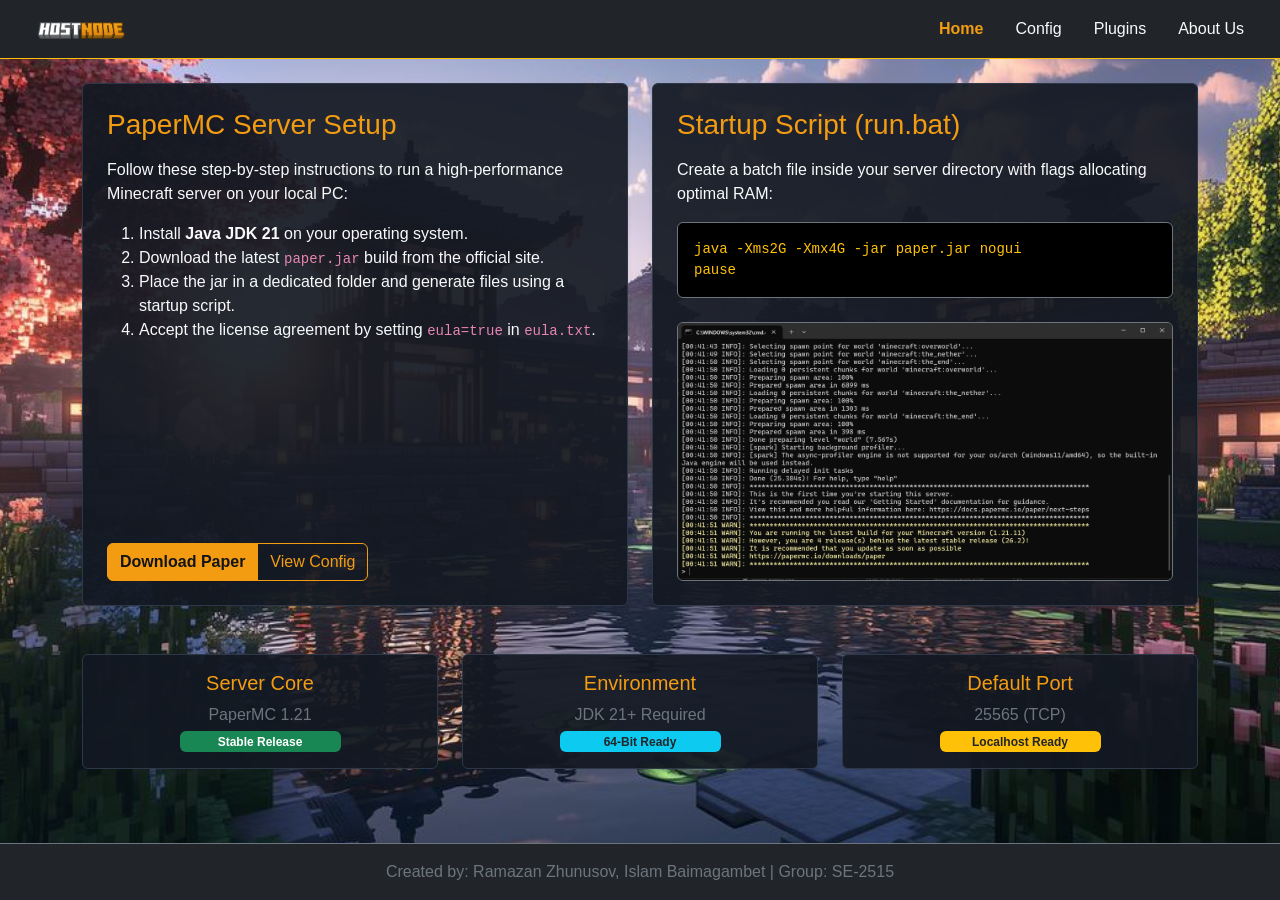
==== index.html @ d4dd26ac "Assignment 3 initial commit" ====
<!DOCTYPE html>
<html lang="en" data-bs-theme="dark">
<head>
    <meta charset="UTF-8">
    <meta name="viewport" content="width=device-width, initial-scale=1.0">
    <title>Server Setup - HostNode Minecraft</title>
    <link href="https://cdn.jsdelivr.net/npm/bootstrap@5.3.3/dist/css/bootstrap.min.css" rel="stylesheet">
    <link rel="stylesheet" href="css/style.css">
</head>
<body>

    <nav class="navbar navbar-expand-lg navbar-dark bg-dark border-bottom border-warning sticky-top px-3">
        <div class="container-fluid">
            <a class="navbar-brand text-gold fw-bold" href="index.html">
                <img src="images/logo2.png" alt="HostNode Logo" height="28" class="d-inline-block align-text-top me-2">
            </a>
            <button class="navbar-toggler" type="button" data-bs-toggle="collapse" data-bs-target="#mainNavbar" aria-controls="mainNavbar" aria-expanded="false" aria-label="Toggle navigation">
                <span class="navbar-toggler-icon"></span>
            </button>
            <div class="collapse navbar-collapse" id="mainNavbar">
                <ul class="navbar-nav ms-auto mb-2 mb-lg-0 gap-lg-3">
                    <li class="nav-item"><a class="nav-link active fw-bold text-gold" href="index.html">Home</a></li>
                    <li class="nav-item"><a class="nav-link text-light" href="config.html">Config</a></li>
                    <li class="nav-item"><a class="nav-link text-light" href="plugins.html">Plugins</a></li>
                    <li class="nav-item"><a class="nav-link text-light" href="about.html">About Us</a></li>
                </ul>
            </div>
        </div>
    </nav>

    <main class="container my-4">
        <section class="row g-4 mb-4">
            <div class="col-12 col-lg-6">
                <div class="card h-100 p-4 shadow-sm">
                    <h2 class="text-gold h3 mb-3">PaperMC Server Setup</h2>
                    <p class="text-light">Follow these step-by-step instructions to run a high-performance Minecraft server on your local PC:</p>
                    <ol class="text-light mb-3">
                        <li>Install <strong>Java JDK 21</strong> on your operating system.</li>
                        <li>Download the latest <code>paper.jar</code> build from the official site.</li>
                        <li>Place the jar in a dedicated folder and generate files using a startup script.</li>
                        <li>Accept the license agreement by setting <code>eula=true</code> in <code>eula.txt</code>.</li>
                    </ol>
                    <div class="mt-auto pt-3">
                        <div class="btn-group" role="group" aria-label="Action Buttons">
                            <a href="https://papermc.io/downloads/paper" target="_blank" class="btn btn-warning">Download Paper</a>
                            <a href="config.html" class="btn btn-outline-warning">View Config</a>
                        </div>
                    </div>
                </div>
            </div>

            <div class="col-12 col-lg-6">
                <div class="card h-100 p-4 shadow-sm">
                    <h2 class="text-gold h3 mb-3">Startup Script (run.bat)</h2>
                    <p class="text-light">Create a batch file inside your server directory with flags allocating optimal RAM:</p>
                    <pre class="bg-black text-warning p-3 rounded border border-secondary"><code>java -Xms2G -Xmx4G -jar paper.jar nogui
pause</code></pre>
                    <img src="images/console.png" alt="Server Console Output" class="img-fluid rounded border border-secondary mt-2">
                </div>
            </div>
        </section>

        <section class="row g-4 mt-lg-4">
            <div class="col-12 col-sm-6 col-lg-4">
                <div class="card h-100 p-3 text-center">
                    <h3 class="h5 text-gold">Server Core</h3>
                    <p class="text-secondary mb-1">PaperMC 1.21</p>
                    <span class="badge bg-success w-50 mx-auto">Stable Release</span>
                </div>
            </div>
            <div class="col-12 col-sm-6 col-lg-4">
                <div class="card h-100 p-3 text-center">
                    <h3 class="h5 text-gold">Environment</h3>
                    <p class="text-secondary mb-1">JDK 21+ Required</p>
                    <span class="badge bg-info text-dark w-50 mx-auto">64-Bit Ready</span>
                </div>
            </div>
            <div class="col-12 col-sm-12 col-lg-4">
                <div class="card h-100 p-3 text-center">
                    <h3 class="h5 text-gold">Default Port</h3>
                    <p class="text-secondary mb-1">25565 (TCP)</p>
                    <span class="badge bg-warning text-dark w-50 mx-auto">Localhost Ready</span>
                </div>
            </div>
        </section>
    </main>

    <footer class="bg-dark text-center py-3 border-top border-secondary mt-auto">
        <div class="container">
            <p class="text-secondary mb-0">Created by: Ramazan Zhunusov, Islam Baimagambet | Group: SE-2515</p>
        </div>
    </footer>

    <script src="https://cdn.jsdelivr.net/npm/bootstrap@5.3.3/dist/js/bootstrap.bundle.min.js"></script>
</body>
</html>
---- css/style.css ----
body {
    background-image: url('../images/fon.png');
    background-size: cover;
    background-position: center;
    background-repeat: no-repeat;
    background-attachment: fixed;
    color: #f1f2f6;
    font-family: Arial, sans-serif;
    min-height: 100vh;
    display: flex;
    flex-direction: column;
}

main {
    flex: 1;
}

.text-gold {
    color: #f39c12 !important;
}

.btn-warning {
    background-color: #f39c12 !important;
    border-color: #f39c12 !important;
    color: #121417 !important;
    font-weight: bold;
}

.btn-warning:hover {
    background-color: #e67e22 !important;
}

.btn-outline-warning {
    color: #f39c12 !important;
    border-color: #f39c12 !important;
}

.btn-outline-warning:hover {
    background-color: #f39c12 !important;
    color: #121417 !important;
}

.card, .custom-box {
    background-color: rgba(19, 24, 34, 0.92) !important;
    border: 1px solid #2d3748 !important;
}

.avatar {
    width: 120px;
    height: 120px;
    border-radius: 50%;
    border: 3px solid #f39c12;
    object-fit: cover;
}

.responsive-title {
    font-size: 2.2rem;
    color: #f39c12;
}

.responsive-text {
    font-size: 1.1rem;
    line-height: 1.6;
}

@media screen and (max-width: 991px) {
    .responsive-title {
        font-size: 1.7rem;
    }
    .responsive-text {
        font-size: 0.95rem;
    }
}

@media screen and (max-width: 575px) {
    .responsive-title {
        font-size: 1.3rem;
    }
    .responsive-text {
        font-size: 0.85rem;
    }
}

.pure-card-group {
    display: flex;
    flex-wrap: wrap;
    gap: 20px;
    margin: 20px 0;
}

.pure-card {
    flex: 1 1 calc(33.333% - 20px);
    background-color: rgba(19, 24, 34, 0.92);
    border: 1px solid #2d3748;
    border-radius: 8px;
    padding: 20px;
    box-sizing: border-box;
}

@media screen and (max-width: 991px) {
    .pure-card {
        flex: 1 1 calc(50% - 20px);
    }
}

@media screen and (max-width: 575px) {
    .pure-card {
        flex: 1 1 100%;
    }
}

.carousel-item img {
    height: 420px;
    object-fit: cover;
    border-radius: 8px;
}
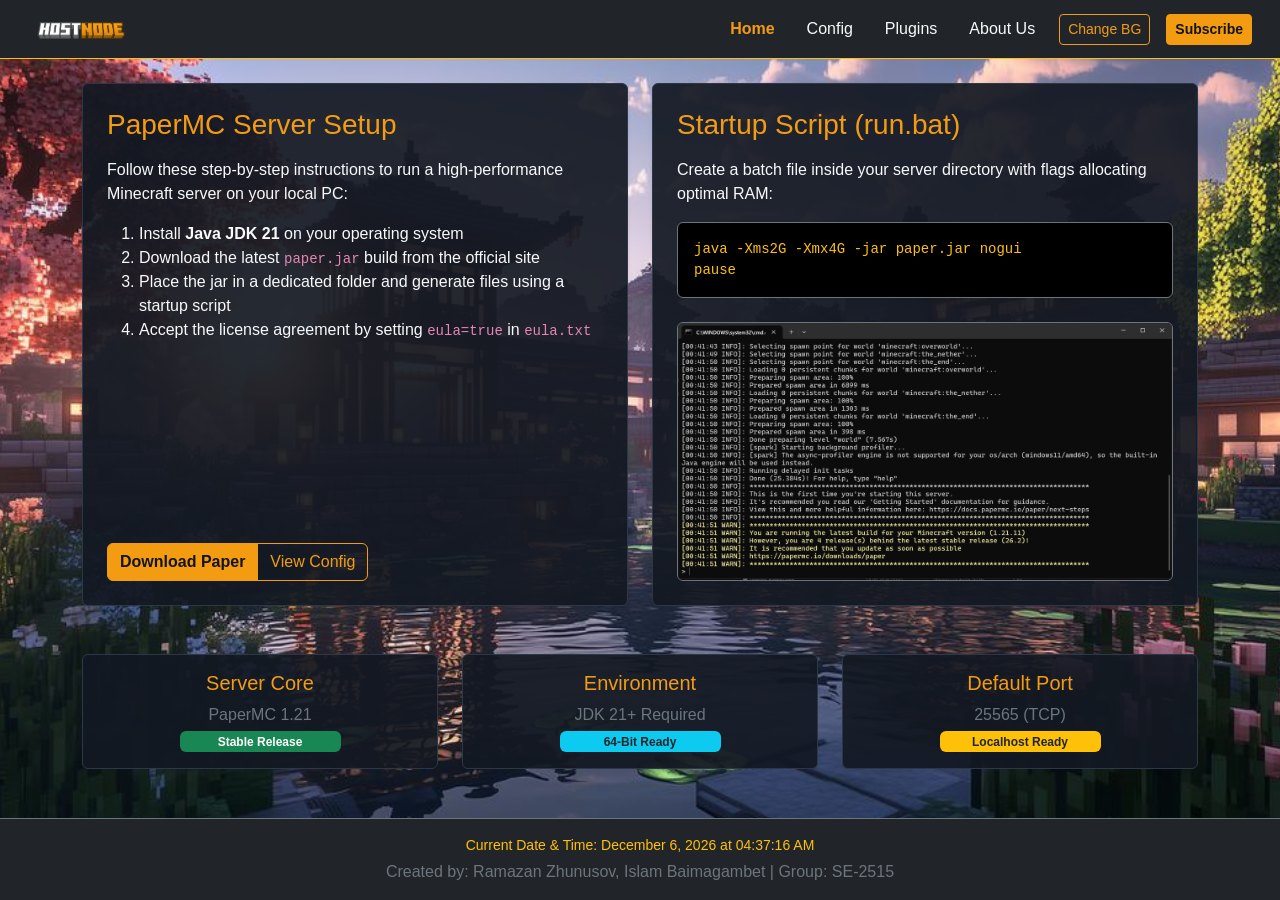
==== commit 49156ce5: "Update project for Assignment 4" ====
--- a/index.html
+++ b/index.html
@@ -18,11 +18,13 @@
                 <span class="navbar-toggler-icon"></span>
             </button>
             <div class="collapse navbar-collapse" id="mainNavbar">
-                <ul class="navbar-nav ms-auto mb-2 mb-lg-0 gap-lg-3">
+                <ul class="navbar-nav ms-auto mb-2 mb-lg-0 gap-lg-3 align-items-lg-center">
                     <li class="nav-item"><a class="nav-link active fw-bold text-gold" href="index.html">Home</a></li>
                     <li class="nav-item"><a class="nav-link text-light" href="config.html">Config</a></li>
                     <li class="nav-item"><a class="nav-link text-light" href="plugins.html">Plugins</a></li>
                     <li class="nav-item"><a class="nav-link text-light" href="about.html">About Us</a></li>
+                    <li class="nav-item"><button id="bgColorBtn" class="btn btn-outline-warning btn-sm">Change BG</button></li>
+                    <li class="nav-item"><button id="openPopupBtn" class="btn btn-warning btn-sm">Subscribe</button></li>
                 </ul>
             </div>
         </div>
@@ -35,10 +37,10 @@
                     <h2 class="text-gold h3 mb-3">PaperMC Server Setup</h2>
                     <p class="text-light">Follow these step-by-step instructions to run a high-performance Minecraft server on your local PC:</p>
                     <ol class="text-light mb-3">
-                        <li>Install <strong>Java JDK 21</strong> on your operating system.</li>
-                        <li>Download the latest <code>paper.jar</code> build from the official site.</li>
-                        <li>Place the jar in a dedicated folder and generate files using a startup script.</li>
-                        <li>Accept the license agreement by setting <code>eula=true</code> in <code>eula.txt</code>.</li>
+                        <li>Install <strong>Java JDK 21</strong> on your operating system</li>
+                        <li>Download the latest <code>paper.jar</code> build from the official site</li>
+                        <li>Place the jar in a dedicated folder and generate files using a startup script</li>
+                        <li>Accept the license agreement by setting <code>eula=true</code> in <code>eula.txt</code></li>
                     </ol>
                     <div class="mt-auto pt-3">
                         <div class="btn-group" role="group" aria-label="Action Buttons">
@@ -84,13 +86,27 @@
             </div>
         </section>
     </main>
+    <div id="popupOverlay" class="popup-overlay">
+        <div class="popup-box">
+            <button id="closePopupBtn" class="popup-close" aria-label="Close">&times;</button>
+            <h3 class="text-gold h5 mb-2">Subscribe to Updates</h3>
+            <p class="text-light small mb-3">Get notified about new PaperMC builds and optimization guides</p>
+            <form id="popupForm">
+                <input type="text" id="subEmail" class="form-control mb-3" placeholder="Enter your email...">
+                <button type="submit" class="btn btn-warning w-100">Subscribe Now</button>
+                <p id="popupMessage" class="small mt-2 mb-0 text-center"></p>
+            </form>
+        </div>
+    </div>
 
     <footer class="bg-dark text-center py-3 border-top border-secondary mt-auto">
         <div class="container">
+            <p id="currentDateTime" class="text-warning small mb-1"></p>
             <p class="text-secondary mb-0">Created by: Ramazan Zhunusov, Islam Baimagambet | Group: SE-2515</p>
         </div>
     </footer>
 
     <script src="https://cdn.jsdelivr.net/npm/bootstrap@5.3.3/dist/js/bootstrap.bundle.min.js"></script>
+    <script src="script.js"></script>
 </body>
 </html>
--- a/css/style.css
+++ b/css/style.css
@@ -1,4 +1,5 @@
 body {
+    background-color: #0f121a;
     background-image: url('../images/fon.png');
     background-size: cover;
     background-position: center;
@@ -9,6 +10,7 @@
     min-height: 100vh;
     display: flex;
     flex-direction: column;
+    transition: background-color 0.4s ease;
 }
 
 main {
@@ -113,4 +115,76 @@
     height: 420px;
     object-fit: cover;
     border-radius: 8px;
+}
+
+.faq-item {
+    border: 1px solid #2d3748;
+    border-radius: 6px;
+    margin-bottom: 10px;
+    background-color: rgba(15, 18, 26, 0.85);
+}
+
+.faq-question {
+    width: 100%;
+    text-align: left;
+    background: none;
+    border: none;
+    color: #f39c12;
+    font-weight: bold;
+    padding: 14px 16px;
+    cursor: pointer;
+    display: flex;
+    justify-content: space-between;
+    align-items: center;
+}
+
+.faq-question:hover {
+    background-color: rgba(243, 156, 18, 0.1);
+}
+
+.faq-answer {
+    max-height: 0;
+    overflow: hidden;
+    padding: 0 16px;
+    color: #f1f2f6;
+    transition: max-height 0.35s ease, padding 0.35s ease;
+}
+
+.faq-answer.open {
+    max-height: 150px;
+    padding: 0 16px 14px 16px;
+}
+
+.popup-overlay {
+    display: none;
+    position: fixed;
+    top: 0;
+    left: 0;
+    width: 100%;
+    height: 100%;
+    background-color: rgba(0, 0, 0, 0.75);
+    z-index: 2000;
+    justify-content: center;
+    align-items: center;
+}
+
+.popup-box {
+    background-color: #131822;
+    border: 2px solid #f39c12;
+    border-radius: 10px;
+    padding: 25px;
+    width: 90%;
+    max-width: 420px;
+    position: relative;
+}
+
+.popup-close {
+    position: absolute;
+    top: 10px;
+    right: 15px;
+    background: none;
+    border: none;
+    color: #f1f2f6;
+    font-size: 1.5rem;
+    cursor: pointer;
 }
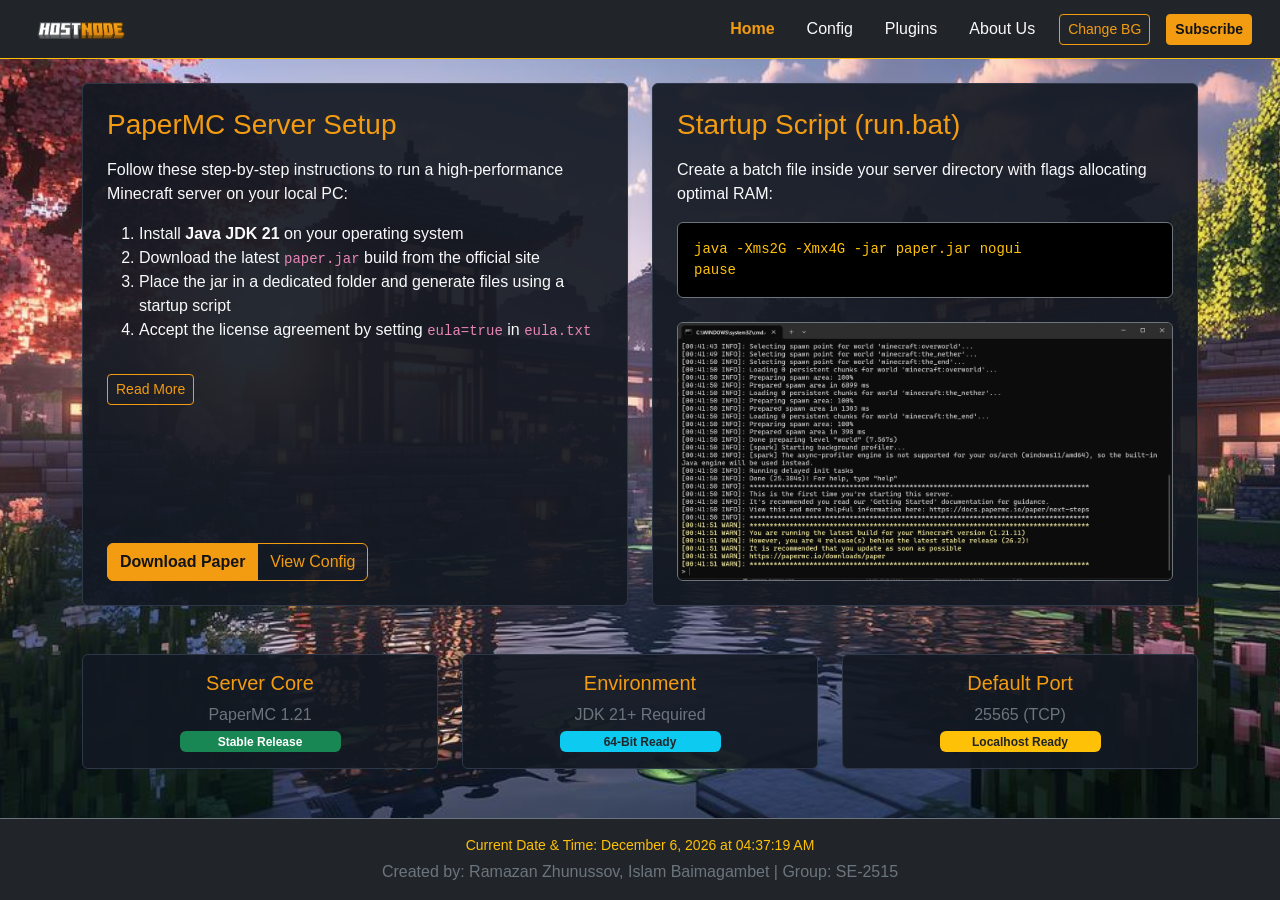
==== commit e93f22bd: "ASS5" ====
--- a/index.html
+++ b/index.html
@@ -1,112 +1,118 @@
-<!DOCTYPE html>
-<html lang="en" data-bs-theme="dark">
-<head>
-    <meta charset="UTF-8">
-    <meta name="viewport" content="width=device-width, initial-scale=1.0">
-    <title>Server Setup - HostNode Minecraft</title>
-    <link href="https://cdn.jsdelivr.net/npm/bootstrap@5.3.3/dist/css/bootstrap.min.css" rel="stylesheet">
-    <link rel="stylesheet" href="css/style.css">
-</head>
-<body>
-
-    <nav class="navbar navbar-expand-lg navbar-dark bg-dark border-bottom border-warning sticky-top px-3">
-        <div class="container-fluid">
-            <a class="navbar-brand text-gold fw-bold" href="index.html">
-                <img src="images/logo2.png" alt="HostNode Logo" height="28" class="d-inline-block align-text-top me-2">
-            </a>
-            <button class="navbar-toggler" type="button" data-bs-toggle="collapse" data-bs-target="#mainNavbar" aria-controls="mainNavbar" aria-expanded="false" aria-label="Toggle navigation">
-                <span class="navbar-toggler-icon"></span>
-            </button>
-            <div class="collapse navbar-collapse" id="mainNavbar">
-                <ul class="navbar-nav ms-auto mb-2 mb-lg-0 gap-lg-3 align-items-lg-center">
-                    <li class="nav-item"><a class="nav-link active fw-bold text-gold" href="index.html">Home</a></li>
-                    <li class="nav-item"><a class="nav-link text-light" href="config.html">Config</a></li>
-                    <li class="nav-item"><a class="nav-link text-light" href="plugins.html">Plugins</a></li>
-                    <li class="nav-item"><a class="nav-link text-light" href="about.html">About Us</a></li>
-                    <li class="nav-item"><button id="bgColorBtn" class="btn btn-outline-warning btn-sm">Change BG</button></li>
-                    <li class="nav-item"><button id="openPopupBtn" class="btn btn-warning btn-sm">Subscribe</button></li>
-                </ul>
-            </div>
-        </div>
-    </nav>
-
-    <main class="container my-4">
-        <section class="row g-4 mb-4">
-            <div class="col-12 col-lg-6">
-                <div class="card h-100 p-4 shadow-sm">
-                    <h2 class="text-gold h3 mb-3">PaperMC Server Setup</h2>
-                    <p class="text-light">Follow these step-by-step instructions to run a high-performance Minecraft server on your local PC:</p>
-                    <ol class="text-light mb-3">
-                        <li>Install <strong>Java JDK 21</strong> on your operating system</li>
-                        <li>Download the latest <code>paper.jar</code> build from the official site</li>
-                        <li>Place the jar in a dedicated folder and generate files using a startup script</li>
-                        <li>Accept the license agreement by setting <code>eula=true</code> in <code>eula.txt</code></li>
-                    </ol>
-                    <div class="mt-auto pt-3">
-                        <div class="btn-group" role="group" aria-label="Action Buttons">
-                            <a href="https://papermc.io/downloads/paper" target="_blank" class="btn btn-warning">Download Paper</a>
-                            <a href="config.html" class="btn btn-outline-warning">View Config</a>
-                        </div>
-                    </div>
-                </div>
-            </div>
-
-            <div class="col-12 col-lg-6">
-                <div class="card h-100 p-4 shadow-sm">
-                    <h2 class="text-gold h3 mb-3">Startup Script (run.bat)</h2>
-                    <p class="text-light">Create a batch file inside your server directory with flags allocating optimal RAM:</p>
-                    <pre class="bg-black text-warning p-3 rounded border border-secondary"><code>java -Xms2G -Xmx4G -jar paper.jar nogui
-pause</code></pre>
-                    <img src="images/console.png" alt="Server Console Output" class="img-fluid rounded border border-secondary mt-2">
-                </div>
-            </div>
-        </section>
-
-        <section class="row g-4 mt-lg-4">
-            <div class="col-12 col-sm-6 col-lg-4">
-                <div class="card h-100 p-3 text-center">
-                    <h3 class="h5 text-gold">Server Core</h3>
-                    <p class="text-secondary mb-1">PaperMC 1.21</p>
-                    <span class="badge bg-success w-50 mx-auto">Stable Release</span>
-                </div>
-            </div>
-            <div class="col-12 col-sm-6 col-lg-4">
-                <div class="card h-100 p-3 text-center">
-                    <h3 class="h5 text-gold">Environment</h3>
-                    <p class="text-secondary mb-1">JDK 21+ Required</p>
-                    <span class="badge bg-info text-dark w-50 mx-auto">64-Bit Ready</span>
-                </div>
-            </div>
-            <div class="col-12 col-sm-12 col-lg-4">
-                <div class="card h-100 p-3 text-center">
-                    <h3 class="h5 text-gold">Default Port</h3>
-                    <p class="text-secondary mb-1">25565 (TCP)</p>
-                    <span class="badge bg-warning text-dark w-50 mx-auto">Localhost Ready</span>
-                </div>
-            </div>
-        </section>
-    </main>
-    <div id="popupOverlay" class="popup-overlay">
-        <div class="popup-box">
-            <button id="closePopupBtn" class="popup-close" aria-label="Close">&times;</button>
-            <h3 class="text-gold h5 mb-2">Subscribe to Updates</h3>
-            <p class="text-light small mb-3">Get notified about new PaperMC builds and optimization guides</p>
-            <form id="popupForm">
-                <input type="text" id="subEmail" class="form-control mb-3" placeholder="Enter your email...">
-                <button type="submit" class="btn btn-warning w-100">Subscribe Now</button>
-                <p id="popupMessage" class="small mt-2 mb-0 text-center"></p>
-            </form>
-        </div>
-    </div>
-
-    <footer class="bg-dark text-center py-3 border-top border-secondary mt-auto">
-        <div class="container">
-            <p id="currentDateTime" class="text-warning small mb-1"></p>
-            <p class="text-secondary mb-0">Created by: Ramazan Zhunusov, Islam Baimagambet | Group: SE-2515</p>
-        </div>
-    </footer>
-
-    <script src="https://cdn.jsdelivr.net/npm/bootstrap@5.3.3/dist/js/bootstrap.bundle.min.js"></script>
-    <script src="script.js"></script>
-</body>
+<!DOCTYPE html>
+<html lang="en" data-bs-theme="dark">
+<head>
+    <meta charset="UTF-8">
+    <meta name="viewport" content="width=device-width, initial-scale=1.0">
+    <title>Server Setup - HostNode Minecraft</title>
+    <link href="https://cdn.jsdelivr.net/npm/bootstrap@5.3.3/dist/css/bootstrap.min.css" rel="stylesheet">
+    <link rel="stylesheet" href="css/style.css">
+</head>
+<body>
+
+    <nav class="navbar navbar-expand-lg navbar-dark bg-dark border-bottom border-warning sticky-top px-3">
+        <div class="container-fluid">
+            <a class="navbar-brand text-gold fw-bold" href="index.html">
+                <img src="images/logo2.png" alt="HostNode Logo" height="28" class="d-inline-block align-text-top me-2">
+            </a>
+            <button class="navbar-toggler" type="button" data-bs-toggle="collapse" data-bs-target="#mainNavbar" aria-controls="mainNavbar" aria-expanded="false" aria-label="Toggle navigation">
+                <span class="navbar-toggler-icon"></span>
+            </button>
+            <div class="collapse navbar-collapse" id="mainNavbar">
+                <ul class="navbar-nav ms-auto mb-2 mb-lg-0 gap-lg-3 align-items-lg-center">
+                    <li class="nav-item"><a class="nav-link active fw-bold text-gold" href="index.html">Home</a></li>
+                    <li class="nav-item"><a class="nav-link text-light" href="config.html">Config</a></li>
+                    <li class="nav-item"><a class="nav-link text-light" href="plugins.html">Plugins</a></li>
+                    <li class="nav-item"><a class="nav-link text-light" href="about.html">About Us</a></li>
+                    <li class="nav-item"><button id="bgColorBtn" class="btn btn-outline-warning btn-sm">Change BG</button></li>
+                    <li class="nav-item"><button id="openPopupBtn" class="btn btn-warning btn-sm">Subscribe</button></li>
+                </ul>
+            </div>
+        </div>
+    </nav>
+
+    <main class="container my-4">
+        <section class="row g-4 mb-4">
+            <div class="col-12 col-lg-6">
+                <div class="card h-100 p-4 shadow-sm">
+                    <h2 class="text-gold h3 mb-3">PaperMC Server Setup</h2>
+                    <p class="text-light">Follow these step-by-step instructions to run a high-performance Minecraft server on your local PC:</p>
+                    <ol class="text-light mb-3">
+                        <li>Install <strong>Java JDK 21</strong> on your operating system</li>
+                        <li>Download the latest <code>paper.jar</code> build from the official site</li>
+                        <li>Place the jar in a dedicated folder and generate files using a startup script</li>
+                        <li>Accept the license agreement by setting <code>eula=true</code> in <code>eula.txt</code></li>
+                    </ol>
+                    <div class="mt-3">
+                        <button id="readMoreBtn" class="btn btn-outline-warning btn-sm">Read More</button>
+                        <p id="moreText" class="text-secondary small mt-2" style="display: none;">
+                            PaperMC optimizes chunk loading, reduces entity tick latency, and allows fine-tuning network compression in paper-world-defaults.yml
+                        </p>
+                    </div>
+                    <div class="mt-auto pt-3">
+                        <div class="btn-group" role="group" aria-label="Action Buttons">
+                            <a href="https://papermc.io/downloads/paper" target="_blank" class="btn btn-warning">Download Paper</a>
+                            <a href="config.html" class="btn btn-outline-warning">View Config</a>
+                        </div>
+                    </div>
+                </div>
+            </div>
+
+            <div class="col-12 col-lg-6">
+                <div class="card h-100 p-4 shadow-sm">
+                    <h2 class="text-gold h3 mb-3">Startup Script (run.bat)</h2>
+                    <p class="text-light">Create a batch file inside your server directory with flags allocating optimal RAM:</p>
+                    <pre class="bg-black text-warning p-3 rounded border border-secondary"><code>java -Xms2G -Xmx4G -jar paper.jar nogui
+pause</code></pre>
+                    <img src="images/console.png" alt="Server Console Output" class="img-fluid rounded border border-secondary mt-2">
+                </div>
+            </div>
+        </section>
+
+        <section class="row g-4 mt-lg-4">
+            <div class="col-12 col-sm-6 col-lg-4">
+                <div class="card h-100 p-3 text-center">
+                    <h3 class="h5 text-gold">Server Core</h3>
+                    <p class="text-secondary mb-1">PaperMC 1.21</p>
+                    <span class="badge bg-success w-50 mx-auto">Stable Release</span>
+                </div>
+            </div>
+            <div class="col-12 col-sm-6 col-lg-4">
+                <div class="card h-100 p-3 text-center">
+                    <h3 class="h5 text-gold">Environment</h3>
+                    <p class="text-secondary mb-1">JDK 21+ Required</p>
+                    <span class="badge bg-info text-dark w-50 mx-auto">64-Bit Ready</span>
+                </div>
+            </div>
+            <div class="col-12 col-sm-12 col-lg-4">
+                <div class="card h-100 p-3 text-center">
+                    <h3 class="h5 text-gold">Default Port</h3>
+                    <p class="text-secondary mb-1">25565 (TCP)</p>
+                    <span class="badge bg-warning text-dark w-50 mx-auto">Localhost Ready</span>
+                </div>
+            </div>
+        </section>
+    </main>
+    <div id="popupOverlay" class="popup-overlay">
+        <div class="popup-box">
+            <button id="closePopupBtn" class="popup-close" aria-label="Close">&times;</button>
+            <h3 class="text-gold h5 mb-2">Subscribe to Updates</h3>
+            <p class="text-light small mb-3">Get notified about new PaperMC builds and optimization guides</p>
+            <form id="popupForm">
+                <input type="text" id="subEmail" class="form-control mb-3" placeholder="Enter your email...">
+                <button type="submit" class="btn btn-warning w-100">Subscribe Now</button>
+                <p id="popupMessage" class="small mt-2 mb-0 text-center"></p>
+            </form>
+        </div>
+    </div>
+
+    <footer class="bg-dark text-center py-3 border-top border-secondary mt-auto">
+        <div class="container">
+            <p id="currentDateTime" class="text-warning small mb-1"></p>
+            <p class="text-secondary mb-0">Created by: Ramazan Zhunussov, Islam Baimagambet | Group: SE-2515</p>
+        </div>
+    </footer>
+
+    <script src="https://cdn.jsdelivr.net/npm/bootstrap@5.3.3/dist/js/bootstrap.bundle.min.js"></script>
+    <script src="script.js"></script>
+</body>
 </html>
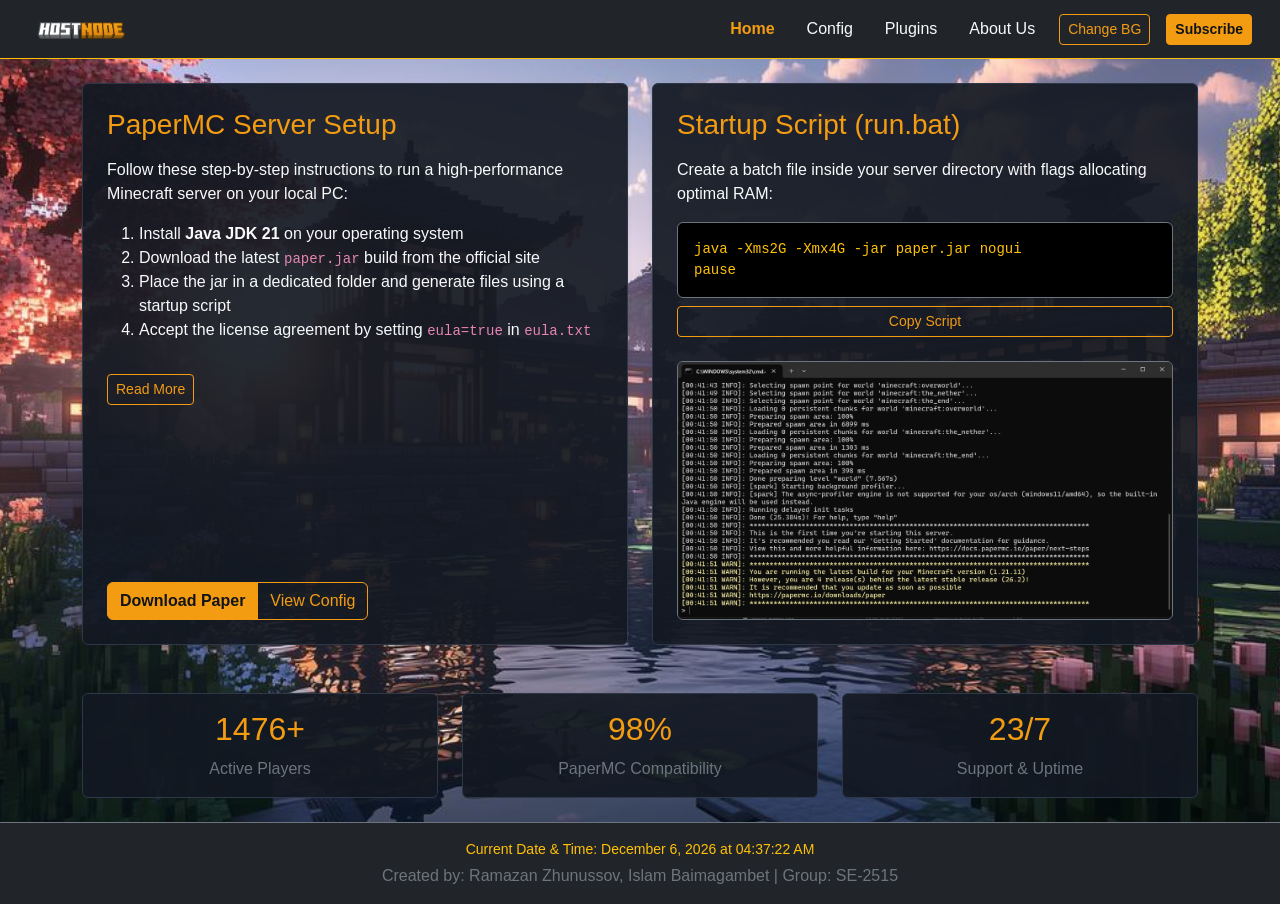
==== commit 985311fd: "Assignment6" ====
--- a/index.html
+++ b/index.html
@@ -6,6 +6,8 @@
     <title>Server Setup - HostNode Minecraft</title>
     <link href="https://cdn.jsdelivr.net/npm/bootstrap@5.3.3/dist/css/bootstrap.min.css" rel="stylesheet">
     <link rel="stylesheet" href="css/style.css">
+    <script src="https://code.jquery.com/jquery-3.7.1.min.js"></script>
+    <script src="script.js" defer></script>
 </head>
 <body>
 
@@ -61,37 +63,35 @@
                 <div class="card h-100 p-4 shadow-sm">
                     <h2 class="text-gold h3 mb-3">Startup Script (run.bat)</h2>
                     <p class="text-light">Create a batch file inside your server directory with flags allocating optimal RAM:</p>
-                    <pre class="bg-black text-warning p-3 rounded border border-secondary"><code>java -Xms2G -Xmx4G -jar paper.jar nogui
+                    <pre class="bg-black text-warning p-3 rounded border border-secondary mb-2"><code id="runScriptCode">java -Xms2G -Xmx4G -jar paper.jar nogui
 pause</code></pre>
-                    <img src="images/console.png" alt="Server Console Output" class="img-fluid rounded border border-secondary mt-2">
+                    <button id="copyScriptBtn" class="btn btn-outline-warning btn-sm mb-3">Copy Script</button>
+                    <img data-src="images/console.png" alt="Server Console Output" class="img-fluid rounded border border-secondary mt-2">
                 </div>
             </div>
         </section>
-
         <section class="row g-4 mt-lg-4">
             <div class="col-12 col-sm-6 col-lg-4">
                 <div class="card h-100 p-3 text-center">
-                    <h3 class="h5 text-gold">Server Core</h3>
-                    <p class="text-secondary mb-1">PaperMC 1.21</p>
-                    <span class="badge bg-success w-50 mx-auto">Stable Release</span>
+                    <h3 class="h2 text-gold"><span class="counter" data-target="1500">0</span>+</h3>
+                    <p class="text-secondary mb-0">Active Players</p>
                 </div>
             </div>
             <div class="col-12 col-sm-6 col-lg-4">
                 <div class="card h-100 p-3 text-center">
-                    <h3 class="h5 text-gold">Environment</h3>
-                    <p class="text-secondary mb-1">JDK 21+ Required</p>
-                    <span class="badge bg-info text-dark w-50 mx-auto">64-Bit Ready</span>
+                    <h3 class="h2 text-gold"><span class="counter" data-target="100">0</span>%</h3>
+                    <p class="text-secondary mb-0">PaperMC Compatibility</p>
                 </div>
             </div>
             <div class="col-12 col-sm-12 col-lg-4">
                 <div class="card h-100 p-3 text-center">
-                    <h3 class="h5 text-gold">Default Port</h3>
-                    <p class="text-secondary mb-1">25565 (TCP)</p>
-                    <span class="badge bg-warning text-dark w-50 mx-auto">Localhost Ready</span>
+                    <h3 class="h2 text-gold"><span class="counter" data-target="24">0</span>/7</h3>
+                    <p class="text-secondary mb-0">Support & Uptime</p>
                 </div>
             </div>
         </section>
     </main>
+
     <div id="popupOverlay" class="popup-overlay">
         <div class="popup-box">
             <button id="closePopupBtn" class="popup-close" aria-label="Close">&times;</button>
@@ -113,6 +113,5 @@
     </footer>
 
     <script src="https://cdn.jsdelivr.net/npm/bootstrap@5.3.3/dist/js/bootstrap.bundle.min.js"></script>
-    <script src="script.js"></script>
 </body>
 </html>
--- a/css/style.css
+++ b/css/style.css
@@ -1,190 +1,233 @@
-body {
-    background-color: #0f121a;
-    background-image: url('../images/fon.png');
-    background-size: cover;
-    background-position: center;
-    background-repeat: no-repeat;
-    background-attachment: fixed;
-    color: #f1f2f6;
-    font-family: Arial, sans-serif;
-    min-height: 100vh;
-    display: flex;
-    flex-direction: column;
-    transition: background-color 0.4s ease;
-}
-
-main {
-    flex: 1;
-}
-
-.text-gold {
-    color: #f39c12 !important;
-}
-
-.btn-warning {
-    background-color: #f39c12 !important;
-    border-color: #f39c12 !important;
-    color: #121417 !important;
-    font-weight: bold;
-}
-
-.btn-warning:hover {
-    background-color: #e67e22 !important;
-}
-
-.btn-outline-warning {
-    color: #f39c12 !important;
-    border-color: #f39c12 !important;
-}
-
-.btn-outline-warning:hover {
-    background-color: #f39c12 !important;
-    color: #121417 !important;
-}
-
-.card, .custom-box {
-    background-color: rgba(19, 24, 34, 0.92) !important;
-    border: 1px solid #2d3748 !important;
-}
-
-.avatar {
-    width: 120px;
-    height: 120px;
-    border-radius: 50%;
-    border: 3px solid #f39c12;
-    object-fit: cover;
-}
-
-.responsive-title {
-    font-size: 2.2rem;
-    color: #f39c12;
-}
-
-.responsive-text {
-    font-size: 1.1rem;
-    line-height: 1.6;
-}
-
-@media screen and (max-width: 991px) {
-    .responsive-title {
-        font-size: 1.7rem;
-    }
-    .responsive-text {
-        font-size: 0.95rem;
-    }
-}
-
-@media screen and (max-width: 575px) {
-    .responsive-title {
-        font-size: 1.3rem;
-    }
-    .responsive-text {
-        font-size: 0.85rem;
-    }
-}
-
-.pure-card-group {
-    display: flex;
-    flex-wrap: wrap;
-    gap: 20px;
-    margin: 20px 0;
-}
-
-.pure-card {
-    flex: 1 1 calc(33.333% - 20px);
-    background-color: rgba(19, 24, 34, 0.92);
-    border: 1px solid #2d3748;
-    border-radius: 8px;
-    padding: 20px;
-    box-sizing: border-box;
-}
-
-@media screen and (max-width: 991px) {
-    .pure-card {
-        flex: 1 1 calc(50% - 20px);
-    }
-}
-
-@media screen and (max-width: 575px) {
-    .pure-card {
-        flex: 1 1 100%;
-    }
-}
-
-.carousel-item img {
-    height: 420px;
-    object-fit: cover;
-    border-radius: 8px;
-}
-
-.faq-item {
-    border: 1px solid #2d3748;
-    border-radius: 6px;
-    margin-bottom: 10px;
-    background-color: rgba(15, 18, 26, 0.85);
-}
-
-.faq-question {
-    width: 100%;
-    text-align: left;
-    background: none;
-    border: none;
-    color: #f39c12;
-    font-weight: bold;
-    padding: 14px 16px;
-    cursor: pointer;
-    display: flex;
-    justify-content: space-between;
-    align-items: center;
-}
-
-.faq-question:hover {
-    background-color: rgba(243, 156, 18, 0.1);
-}
-
-.faq-answer {
-    max-height: 0;
-    overflow: hidden;
-    padding: 0 16px;
-    color: #f1f2f6;
-    transition: max-height 0.35s ease, padding 0.35s ease;
-}
-
-.faq-answer.open {
-    max-height: 150px;
-    padding: 0 16px 14px 16px;
-}
-
-.popup-overlay {
-    display: none;
-    position: fixed;
-    top: 0;
-    left: 0;
-    width: 100%;
-    height: 100%;
-    background-color: rgba(0, 0, 0, 0.75);
-    z-index: 2000;
-    justify-content: center;
-    align-items: center;
-}
-
-.popup-box {
-    background-color: #131822;
-    border: 2px solid #f39c12;
-    border-radius: 10px;
-    padding: 25px;
-    width: 90%;
-    max-width: 420px;
-    position: relative;
-}
-
-.popup-close {
-    position: absolute;
-    top: 10px;
-    right: 15px;
-    background: none;
-    border: none;
-    color: #f1f2f6;
-    font-size: 1.5rem;
-    cursor: pointer;
+body {
+    background-color: #0f121a;
+    background-image: url('../images/fon.png');
+    background-size: cover;
+    background-position: center;
+    background-repeat: no-repeat;
+    background-attachment: fixed;
+    color: #f1f2f6;
+    font-family: Arial, sans-serif;
+    min-height: 100vh;
+    display: flex;
+    flex-direction: column;
+    transition: background-color 0.4s ease;
+}
+
+main {
+    flex: 1;
+}
+
+.text-gold {
+    color: #f39c12 !important;
+}
+
+.btn-warning {
+    background-color: #f39c12 !important;
+    border-color: #f39c12 !important;
+    color: #121417 !important;
+    font-weight: bold;
+}
+
+.btn-warning:hover {
+    background-color: #e67e22 !important;
+}
+
+.btn-outline-warning {
+    color: #f39c12 !important;
+    border-color: #f39c12 !important;
+}
+
+.btn-outline-warning:hover {
+    background-color: #f39c12 !important;
+    color: #121417 !important;
+}
+
+.card, .custom-box {
+    background-color: rgba(19, 24, 34, 0.92) !important;
+    border: 1px solid #2d3748 !important;
+}
+
+.avatar {
+    width: 120px;
+    height: 120px;
+    border-radius: 50%;
+    border: 3px solid #f39c12;
+    object-fit: cover;
+}
+
+.responsive-title {
+    font-size: 2.2rem;
+    color: #f39c12;
+}
+
+.responsive-text {
+    font-size: 1.1rem;
+    line-height: 1.6;
+}
+
+@media screen and (max-width: 991px) {
+    .responsive-title {
+        font-size: 1.7rem;
+    }
+    .responsive-text {
+        font-size: 0.95rem;
+    }
+}
+
+@media screen and (max-width: 575px) {
+    .responsive-title {
+        font-size: 1.3rem;
+    }
+    .responsive-text {
+        font-size: 0.85rem;
+    }
+}
+
+.pure-card-group {
+    display: flex;
+    flex-wrap: wrap;
+    gap: 20px;
+    margin: 20px 0;
+}
+
+.pure-card {
+    flex: 1 1 calc(33.333% - 20px);
+    background-color: rgba(19, 24, 34, 0.92);
+    border: 1px solid #2d3748;
+    border-radius: 8px;
+    padding: 20px;
+    box-sizing: border-box;
+}
+
+@media screen and (max-width: 991px) {
+    .pure-card {
+        flex: 1 1 calc(50% - 20px);
+    }
+}
+
+@media screen and (max-width: 575px) {
+    .pure-card {
+        flex: 1 1 100%;
+    }
+}
+
+.carousel-item img {
+    height: 420px;
+    object-fit: cover;
+    border-radius: 8px;
+}
+
+.faq-item {
+    border: 1px solid #2d3748;
+    border-radius: 6px;
+    margin-bottom: 10px;
+    background-color: rgba(15, 18, 26, 0.85);
+}
+
+.faq-question {
+    width: 100%;
+    text-align: left;
+    background: none;
+    border: none;
+    color: #f39c12;
+    font-weight: bold;
+    padding: 14px 16px;
+    cursor: pointer;
+    display: flex;
+    justify-content: space-between;
+    align-items: center;
+}
+
+.faq-question:hover {
+    background-color: rgba(243, 156, 18, 0.1);
+}
+
+.faq-answer {
+    display: none;
+    padding: 14px 16px;
+    color: #f1f2f6;
+}
+
+.popup-overlay {
+    display: none;
+    position: fixed;
+    top: 0;
+    left: 0;
+    width: 100%;
+    height: 100%;
+    background-color: rgba(0, 0, 0, 0.75);
+    z-index: 2000;
+    justify-content: center;
+    align-items: center;
+}
+
+.popup-box {
+    background-color: #131822;
+    border: 2px solid #f39c12;
+    border-radius: 10px;
+    padding: 25px;
+    width: 90%;
+    max-width: 420px;
+    position: relative;
+}
+
+.popup-close {
+    position: absolute;
+    top: 10px;
+    right: 15px;
+    background: none;
+    border: none;
+    color: #f1f2f6;
+    font-size: 1.5rem;
+    cursor: pointer;
+}
+
+.btn {
+    transition: transform 0.15s ease-in-out;
+}
+
+.btn-pressed {
+    transform: scale(0.92);
+}
+#scrollBar {
+    position: fixed;
+    top: 0;
+    left: 0;
+    height: 5px;
+    background-color: #f39c12;
+    width: 0%;
+    z-index: 999999 !important;
+    transition: width 0.05s linear;
+}
+.search-highlight {
+    background-color: #f39c12;
+    color: #121417;
+    font-weight: bold;
+    border-radius: 2px;
+    padding: 0 3px;
+}
+.custom-toast {
+    position: fixed;
+    bottom: 25px;
+    right: 25px;
+    background-color: #1b262c;
+    color: #f1f2f6;
+    border-left: 4px solid #f39c12;
+    padding: 14px 20px;
+    border-radius: 6px;
+    box-shadow: 0 6px 18px rgba(0, 0, 0, 0.5);
+    z-index: 10000;
+    display: none;
+    font-size: 0.95rem;
+}
+#searchSuggestions .list-group-item {
+    background-color: #131822;
+    color: #f1f2f6;
+    border-color: #2d3748;
+    cursor: pointer;
+}
+
+#searchSuggestions .list-group-item:hover {
+    background-color: #f39c12;
+    color: #121417;
 }
